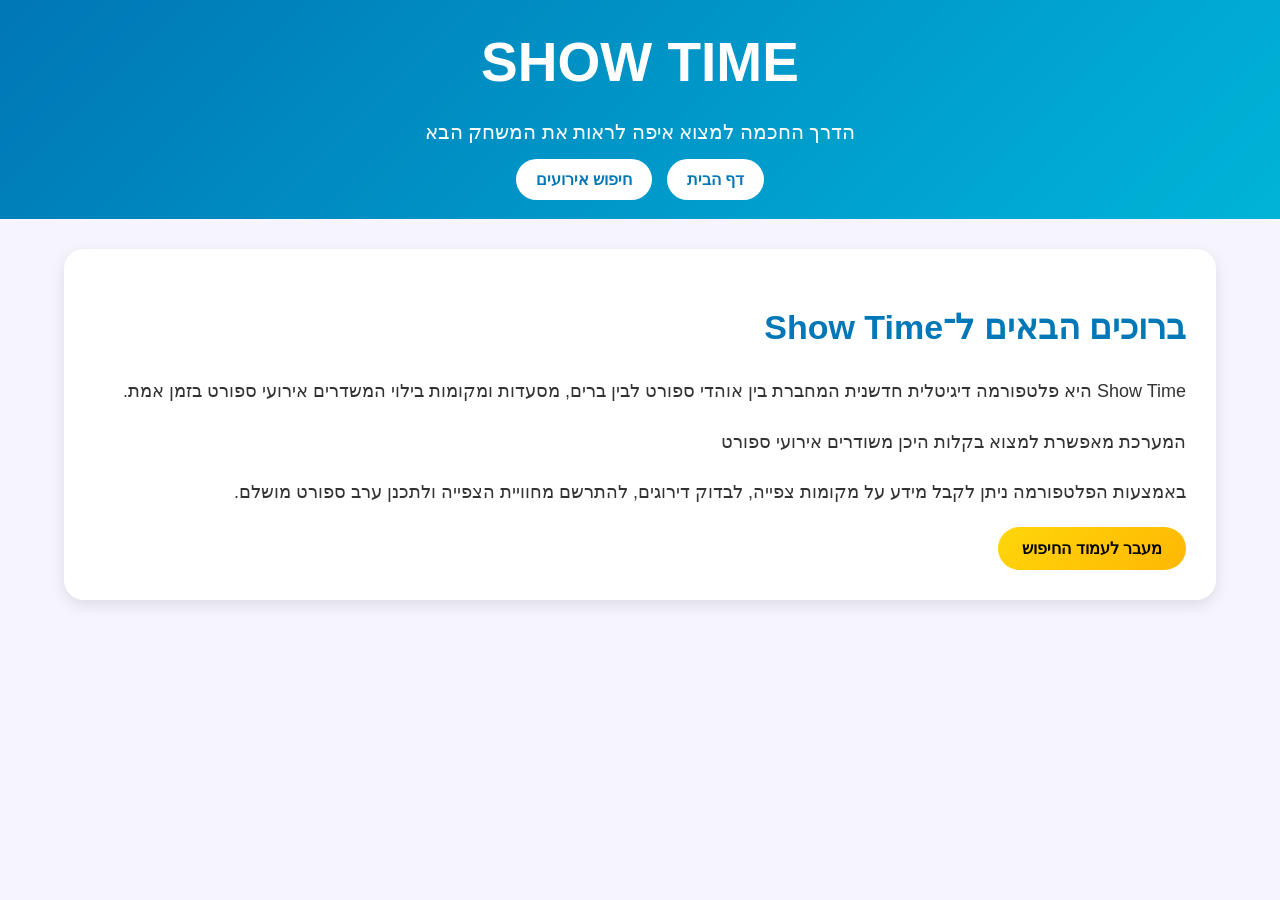
==== index.html @ 47803374 "עדכון" ====
<!DOCTYPE html>
<html lang="he" dir="rtl">

<head>
    <meta charset="UTF-8">
    <meta name="viewport" content="width=device-width, initial-scale=1.0">
    <title>Show Time - דף הבית</title>
    <link rel="stylesheet" href="style.css">
</head>

<body>

<header>

    <h1>SHOW TIME</h1>

    <p>הדרך החכמה למצוא איפה לראות את המשחק הבא</p>

    <nav>
        <a href="index.html">דף הבית</a>
        <a href="search.html">חיפוש אירועים</a>
    </nav>

</header>

<main>

    <div class="home-section">

        <h2>ברוכים הבאים ל־Show Time</h2>

        <p>
            Show Time היא פלטפורמה דיגיטלית חדשנית המחברת בין אוהדי ספורט
            לבין ברים, מסעדות ומקומות בילוי המשדרים אירועי ספורט בזמן אמת.
        </p>

        <p>
            המערכת מאפשרת למצוא בקלות היכן משודרים אירועי ספורט 
        </p>

        <p>
            באמצעות הפלטפורמה ניתן לקבל מידע על מקומות צפייה,
            לבדוק דירוגים, להתרשם מחוויית הצפייה ולתכנן ערב ספורט מושלם.
        </p>

        <a href="search.html" class="button">
            מעבר לעמוד החיפוש
        </a>

    </div>

</main>

</body>
</html>
---- style.css ----
body {
    margin: 0;
    font-family: Arial, sans-serif;
    background: #f6f4fc;
    color: #333333;
}

header {
    background: linear-gradient(135deg,#0077b6,#00b4d8);
    color: white;
    text-align: center;
    padding: 30px;
}

header h1 {
    margin: 0;
    font-size: 55px;
}

header p {
    font-size: 20px;
}

nav {
    margin-top: 20px;
}

nav a {
    text-decoration: none;
    background-color: white;
    color: #0077b6;
    padding: 12px 20px;
    margin: 5px;
    border-radius: 30px;
    font-weight: bold;
}

nav a:hover {
    background-color: #ffd60a;
}

main {
    width: 90%;
    max-width: 1200px;
    margin: auto;
    padding: 30px 0;
}

.home-section,
.search-section,
.event {
    background: white;
    padding: 30px;
    margin-bottom: 25px;
    border-radius: 20px;
    box-shadow: 0 5px 15px rgba(0,0,0,0.1);
}

h2 {
    color: #0077b6;
    font-size: 34px;
}

h3 {
    color: #00b4d8;
}

p {
    line-height: 1.8;
    font-size: 18px;
}

img {
    width: 100%;
    max-width: 800px;
    display: block;
    margin: 20px auto;
    border-radius: 15px;
}

.search-box {
    text-align: center;
}

.search-box input {
    width: 70%;
    max-width: 600px;
    padding: 15px;
    border-radius: 30px;
    border: 2px solid #00b4d8;
    font-size: 18px;
}

.search-box button {
    padding: 15px 25px;
    border: none;
    border-radius: 30px;
    background: #0077b6;
    color: white;
    cursor: pointer;
    font-size: 18px;
}

.search-box button:hover {
    background: #023e8a;
}

.button {
    display: inline-block;
    text-decoration: none;
    background: linear-gradient(135deg,#ffd60a,#ffb703);
    color: black;
    padding: 12px 24px;
    border-radius: 30px;
    font-weight: bold;
}

.button:hover {
    transform: scale(1.05);
}

iframe {
    width: 100%;
    height: 450px;
    border: none;
    border-radius: 15px;
}

footer {
    background: #0077b6;
    color: white;
    text-align: center;
    padding: 20px;
}
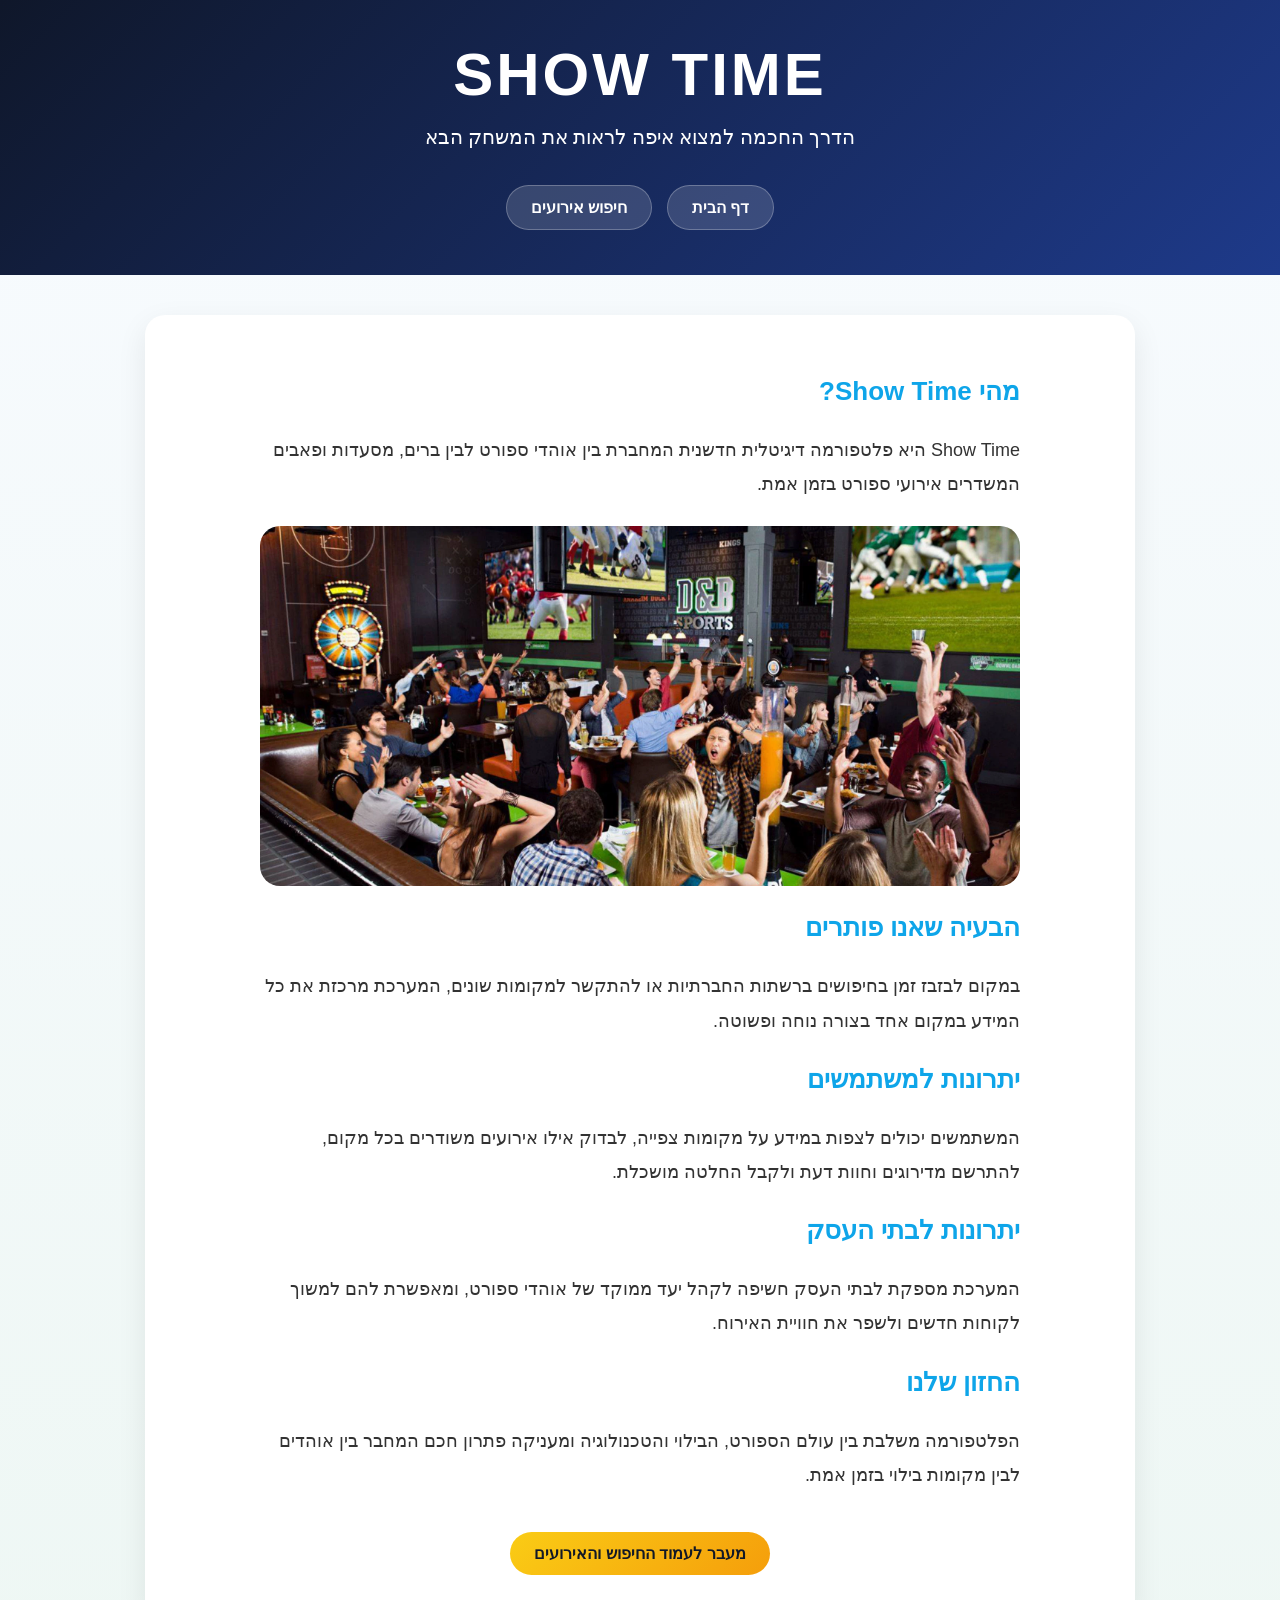
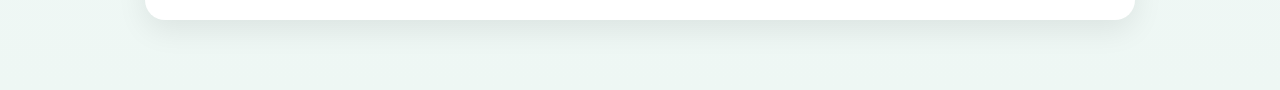
==== commit ed2e7971: "יום שבת" ====
--- a/index.html
+++ b/index.html
@@ -27,24 +27,45 @@
 
     <div class="home-section">
 
-        <h2>ברוכים הבאים ל־Show Time</h2>
+        <h3>מהי Show Time?</h3>
 
-        <p>
-            Show Time היא פלטפורמה דיגיטלית חדשנית המחברת בין אוהדי ספורט
-            לבין ברים, מסעדות ומקומות בילוי המשדרים אירועי ספורט בזמן אמת.
-        </p>
+<p>
+Show Time היא פלטפורמה דיגיטלית חדשנית המחברת בין אוהדי ספורט
+לבין ברים, מסעדות ופאבים המשדרים אירועי ספורט בזמן אמת.
+</p>
 
-        <p>
-            המערכת מאפשרת למצוא בקלות היכן משודרים אירועי ספורט 
-        </p>
+<img src="sports_bar.webp" alt="אוהדי ספורט בפאב" class="hero-image">
 
-        <p>
-            באמצעות הפלטפורמה ניתן לקבל מידע על מקומות צפייה,
-            לבדוק דירוגים, להתרשם מחוויית הצפייה ולתכנן ערב ספורט מושלם.
-        </p>
+<h3>הבעיה שאנו פותרים</h3>
+
+<p>
+במקום לבזבז זמן בחיפושים ברשתות החברתיות או להתקשר למקומות שונים,
+המערכת מרכזת את כל המידע במקום אחד בצורה נוחה ופשוטה.
+</p>
+
+<h3>יתרונות למשתמשים</h3>
+
+<p>
+המשתמשים יכולים לצפות במידע על מקומות צפייה, לבדוק אילו אירועים
+משודרים בכל מקום, להתרשם מדירוגים וחוות דעת ולקבל החלטה מושכלת.
+</p>
+
+<h3>יתרונות לבתי העסק</h3>
+
+<p>
+המערכת מספקת לבתי העסק חשיפה לקהל יעד ממוקד של אוהדי ספורט,
+ומאפשרת להם למשוך לקוחות חדשים ולשפר את חוויית האירוח.
+</p>
+
+<h3>החזון שלנו</h3>
+
+<p>
+הפלטפורמה משלבת בין עולם הספורט, הבילוי והטכנולוגיה ומעניקה
+פתרון חכם המחבר בין אוהדים לבין מקומות בילוי בזמן אמת.
+</p>
 
         <a href="search.html" class="button">
-            מעבר לעמוד החיפוש
+            מעבר לעמוד החיפוש והאירועים
         </a>
 
     </div>
--- a/style.css
+++ b/style.css
@@ -1,134 +1,281 @@
+/* ===== הגדרות כלליות ===== */
+
 body {
     margin: 0;
     font-family: Arial, sans-serif;
-    background: #f6f4fc;
-    color: #333333;
-}
+    background: linear-gradient(to bottom, #f8fbff, #eef7f4);
+    color: #333;
+}
+
+/* ===== כותרת עליונה ===== */
 
 header {
-    background: linear-gradient(135deg,#0077b6,#00b4d8);
-    color: white;
-    text-align: center;
-    padding: 30px;
+    background: linear-gradient(135deg, #0f172a, #1e3a8a);
+    color: white;
+    text-align: center;
+    padding: 40px 20px;
 }
 
 header h1 {
     margin: 0;
-    font-size: 55px;
+    font-size: 60px;
+    letter-spacing: 3px;
 }
 
 header p {
     font-size: 20px;
-}
+    margin-top: 10px;
+}
+
+/* ===== תפריט ניווט ===== */
 
 nav {
-    margin-top: 20px;
+    margin-top: 25px;
 }
 
 nav a {
+    display: inline-block;
     text-decoration: none;
-    background-color: white;
-    color: #0077b6;
-    padding: 12px 20px;
+    color: white;
+    padding: 12px 24px;
     margin: 5px;
     border-radius: 30px;
+    background: rgba(255,255,255,0.15);
+    border: 1px solid rgba(255,255,255,0.25);
+    transition: 0.3s;
     font-weight: bold;
 }
 
 nav a:hover {
-    background-color: #ffd60a;
-}
+    background: #facc15;
+    color: #111827;
+    transform: translateY(-2px);
+}
+
+/* ===== תוכן ראשי ===== */
 
 main {
     width: 90%;
     max-width: 1200px;
     margin: auto;
-    padding: 30px 0;
-}
+    padding: 40px 0;
+}
+
+/* ===== כרטיסים ===== */
 
 .home-section,
 .search-section,
 .event {
     background: white;
     padding: 30px;
-    margin-bottom: 25px;
+    margin-bottom: 30px;
     border-radius: 20px;
-    box-shadow: 0 5px 15px rgba(0,0,0,0.1);
-}
+    box-shadow: 0 10px 30px rgba(0,0,0,0.08);
+    transition: 0.3s;
+}
+
+.home-section:hover,
+.search-section:hover,
+.event:hover {
+    transform: translateY(-6px);
+    box-shadow: 0 15px 35px rgba(0,0,0,0.15);
+}
+
+/* ===== כותרות ===== */
 
 h2 {
-    color: #0077b6;
-    font-size: 34px;
+    color: #1e3a8a;
+    font-size: 36px;
+    border-right: 5px solid #facc15;
+    padding-right: 15px;
+    margin-bottom: 20px;
 }
 
 h3 {
-    color: #00b4d8;
-}
+    color: #0ea5e9;
+    font-size: 26px;
+}
+
+/* ===== טקסט ===== */
 
 p {
     line-height: 1.8;
     font-size: 18px;
 }
 
+/* ===== תמונות ===== */
+
 img {
-    width: 100%;
-    max-width: 800px;
+    width: 90%;
+    height: 400px;
+    object-fit: cover;
     display: block;
-    margin: 20px auto;
-    border-radius: 15px;
-}
+    margin: 25px auto;
+    border-radius: 20px;
+    transition: 0.4s;
+}
+
+img:hover {
+    transform: scale(1.02);
+}
+
+/* ===== תיבת חיפוש ===== */
 
 .search-box {
     text-align: center;
+    margin: 30px 0;
 }
 
 .search-box input {
-    width: 70%;
-    max-width: 600px;
-    padding: 15px;
-    border-radius: 30px;
-    border: 2px solid #00b4d8;
-    font-size: 18px;
+    width: 75%;
+    max-width: 650px;
+    padding: 18px;
+    border: none;
+    border-radius: 50px;
+    font-size: 18px;
+    box-shadow: 0 5px 20px rgba(0,0,0,0.1);
+}
+
+.search-box input:focus {
+    outline: none;
+    box-shadow: 0 8px 25px rgba(14,165,233,0.3);
 }
 
 .search-box button {
-    padding: 15px 25px;
-    border: none;
-    border-radius: 30px;
-    background: #0077b6;
-    color: white;
+    margin-top: 15px;
+    padding: 15px 35px;
+    border: none;
+    border-radius: 50px;
+    background: linear-gradient(135deg, #2563eb, #0ea5e9);
+    color: white;
+    font-size: 18px;
+    font-weight: bold;
     cursor: pointer;
-    font-size: 18px;
+    transition: 0.3s;
 }
 
 .search-box button:hover {
-    background: #023e8a;
-}
+    transform: scale(1.05);
+}
+
+/* ===== כפתורים ===== */
 
 .button {
     display: inline-block;
     text-decoration: none;
-    background: linear-gradient(135deg,#ffd60a,#ffb703);
-    color: black;
+    background: linear-gradient(135deg, #facc15, #f59e0b);
+    color: #111827;
     padding: 12px 24px;
     border-radius: 30px;
     font-weight: bold;
+    transition: 0.3s;
 }
 
 .button:hover {
     transform: scale(1.05);
 }
+
+/* ===== מסגרות iframe ===== */
 
 iframe {
     width: 100%;
     height: 450px;
     border: none;
-    border-radius: 15px;
-}
+    border-radius: 20px;
+    box-shadow: 0 5px 20px rgba(0,0,0,0.1);
+}
+
+/* ===== פוטר ===== */
 
 footer {
-    background: #0077b6;
-    color: white;
-    text-align: center;
-    padding: 20px;
+    background: #0f172a;
+    color: white;
+    text-align: center;
+    padding: 25px;
+    margin-top: 40px;
+}
+
+/* ===== התאמה לנייד ===== */
+
+@media (max-width: 768px) {
+
+    header h1 {
+        font-size: 42px;
+    }
+
+    h2 {
+        font-size: 28px;
+    }
+
+    .search-box input {
+    display: block;
+    width: 75%;
+    max-width: 650px;
+    padding: 18px;
+    margin: 15px auto;
+    border: none;
+    border-radius: 50px;
+    font-size: 18px;
+    box-shadow: 0 5px 20px rgba(0,0,0,0.1);
+}
+
+    img {
+        width: 100%;
+        height: 250px;
+    }
+
+    iframe {
+        height: 300px;
+    }
+}
+
+.home-section {
+    text-align: right;
+}
+
+.home-section p {
+    max-width: 900px;
+    margin: 20px auto;
+    line-height: 2;
+    font-size: 19px;
+    text-align: right;
+}
+
+.home-section h2 {
+    text-align: center;
+    border: none;
+    padding: 0;
+    font-size: 42px;
+}
+
+.button {
+    display: block;
+    width: fit-content;
+    margin: 40px auto 10px;
+}
+
+.home-section {
+    max-width: 900px;
+    margin: 0 auto 30px auto;
+    padding: 35px 45px;
+}
+
+.home-section p {
+    max-width: 760px;
+    margin: 18px auto;
+    line-height: 1.9;
+    font-size: 18px;
+    text-align: right;
+}
+
+.home-section h2,
+.home-section h3 {
+    max-width: 760px;
+    margin-right: auto;
+    margin-left: auto;
+}
+
+.hero-image {
+    max-width: 760px;
+    height: 360px;
 }
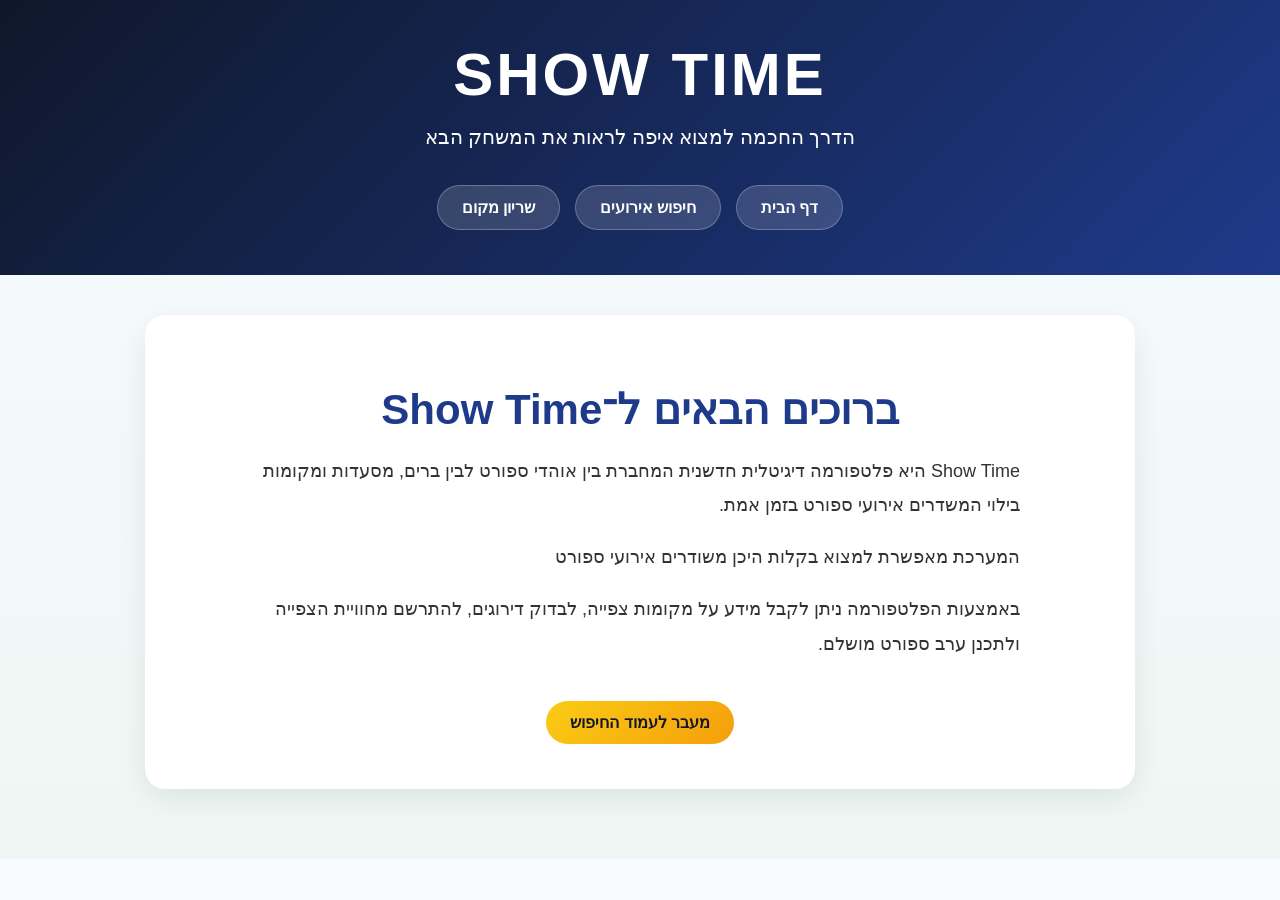
==== commit ec946e1d: "u" ====
--- a/index.html
+++ b/index.html
@@ -19,6 +19,7 @@
     <nav>
         <a href="index.html">דף הבית</a>
         <a href="search.html">חיפוש אירועים</a>
+        <a href="booking.html">שריון מקום</a>
     </nav>
 
 </header>
@@ -27,45 +28,24 @@
 
     <div class="home-section">
 
-        <h3>מהי Show Time?</h3>
+        <h2>ברוכים הבאים ל־Show Time</h2>
 
-<p>
-Show Time היא פלטפורמה דיגיטלית חדשנית המחברת בין אוהדי ספורט
-לבין ברים, מסעדות ופאבים המשדרים אירועי ספורט בזמן אמת.
-</p>
+        <p>
+            Show Time היא פלטפורמה דיגיטלית חדשנית המחברת בין אוהדי ספורט
+            לבין ברים, מסעדות ומקומות בילוי המשדרים אירועי ספורט בזמן אמת.
+        </p>
 
-<img src="sports_bar.webp" alt="אוהדי ספורט בפאב" class="hero-image">
+        <p>
+            המערכת מאפשרת למצוא בקלות היכן משודרים אירועי ספורט 
+        </p>
 
-<h3>הבעיה שאנו פותרים</h3>
-
-<p>
-במקום לבזבז זמן בחיפושים ברשתות החברתיות או להתקשר למקומות שונים,
-המערכת מרכזת את כל המידע במקום אחד בצורה נוחה ופשוטה.
-</p>
-
-<h3>יתרונות למשתמשים</h3>
-
-<p>
-המשתמשים יכולים לצפות במידע על מקומות צפייה, לבדוק אילו אירועים
-משודרים בכל מקום, להתרשם מדירוגים וחוות דעת ולקבל החלטה מושכלת.
-</p>
-
-<h3>יתרונות לבתי העסק</h3>
-
-<p>
-המערכת מספקת לבתי העסק חשיפה לקהל יעד ממוקד של אוהדי ספורט,
-ומאפשרת להם למשוך לקוחות חדשים ולשפר את חוויית האירוח.
-</p>
-
-<h3>החזון שלנו</h3>
-
-<p>
-הפלטפורמה משלבת בין עולם הספורט, הבילוי והטכנולוגיה ומעניקה
-פתרון חכם המחבר בין אוהדים לבין מקומות בילוי בזמן אמת.
-</p>
+        <p>
+            באמצעות הפלטפורמה ניתן לקבל מידע על מקומות צפייה,
+            לבדוק דירוגים, להתרשם מחוויית הצפייה ולתכנן ערב ספורט מושלם.
+        </p>
 
         <a href="search.html" class="button">
-            מעבר לעמוד החיפוש והאירועים
+            מעבר לעמוד החיפוש
         </a>
 
     </div>
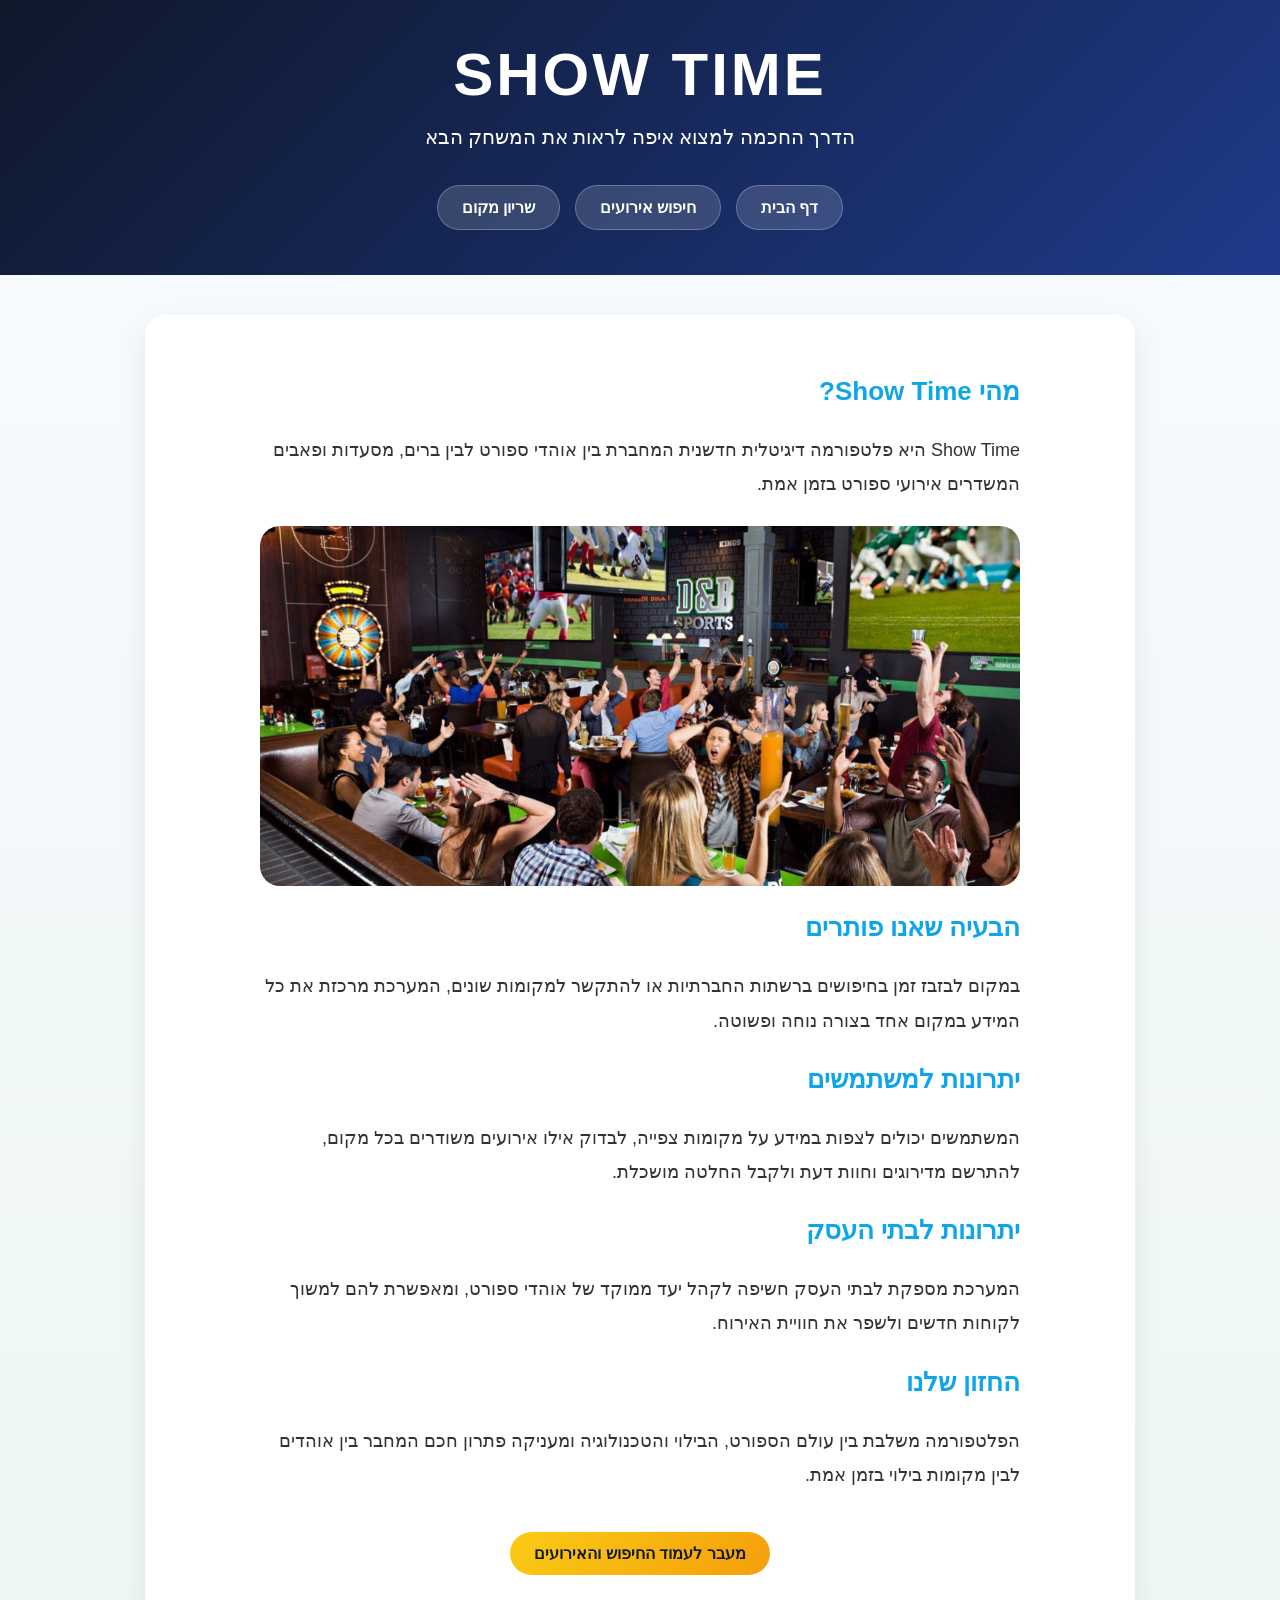
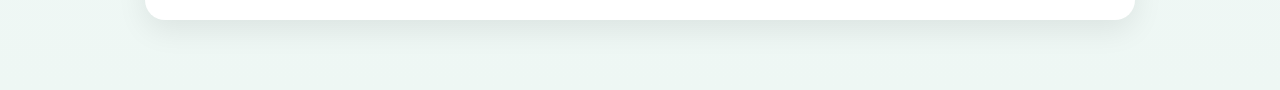
==== commit 08ed7533: "Merge branch 'main' of https://github.com/galyona25/Show-time" ====
--- a/index.html
+++ b/index.html
@@ -28,24 +28,45 @@
 
     <div class="home-section">
 
-        <h2>ברוכים הבאים ל־Show Time</h2>
+        <h3>מהי Show Time?</h3>
 
-        <p>
-            Show Time היא פלטפורמה דיגיטלית חדשנית המחברת בין אוהדי ספורט
-            לבין ברים, מסעדות ומקומות בילוי המשדרים אירועי ספורט בזמן אמת.
-        </p>
+<p>
+Show Time היא פלטפורמה דיגיטלית חדשנית המחברת בין אוהדי ספורט
+לבין ברים, מסעדות ופאבים המשדרים אירועי ספורט בזמן אמת.
+</p>
 
-        <p>
-            המערכת מאפשרת למצוא בקלות היכן משודרים אירועי ספורט 
-        </p>
+<img src="sports_bar.webp" alt="אוהדי ספורט בפאב" class="hero-image">
 
-        <p>
-            באמצעות הפלטפורמה ניתן לקבל מידע על מקומות צפייה,
-            לבדוק דירוגים, להתרשם מחוויית הצפייה ולתכנן ערב ספורט מושלם.
-        </p>
+<h3>הבעיה שאנו פותרים</h3>
+
+<p>
+במקום לבזבז זמן בחיפושים ברשתות החברתיות או להתקשר למקומות שונים,
+המערכת מרכזת את כל המידע במקום אחד בצורה נוחה ופשוטה.
+</p>
+
+<h3>יתרונות למשתמשים</h3>
+
+<p>
+המשתמשים יכולים לצפות במידע על מקומות צפייה, לבדוק אילו אירועים
+משודרים בכל מקום, להתרשם מדירוגים וחוות דעת ולקבל החלטה מושכלת.
+</p>
+
+<h3>יתרונות לבתי העסק</h3>
+
+<p>
+המערכת מספקת לבתי העסק חשיפה לקהל יעד ממוקד של אוהדי ספורט,
+ומאפשרת להם למשוך לקוחות חדשים ולשפר את חוויית האירוח.
+</p>
+
+<h3>החזון שלנו</h3>
+
+<p>
+הפלטפורמה משלבת בין עולם הספורט, הבילוי והטכנולוגיה ומעניקה
+פתרון חכם המחבר בין אוהדים לבין מקומות בילוי בזמן אמת.
+</p>
 
         <a href="search.html" class="button">
-            מעבר לעמוד החיפוש
+            מעבר לעמוד החיפוש והאירועים
         </a>
 
     </div>
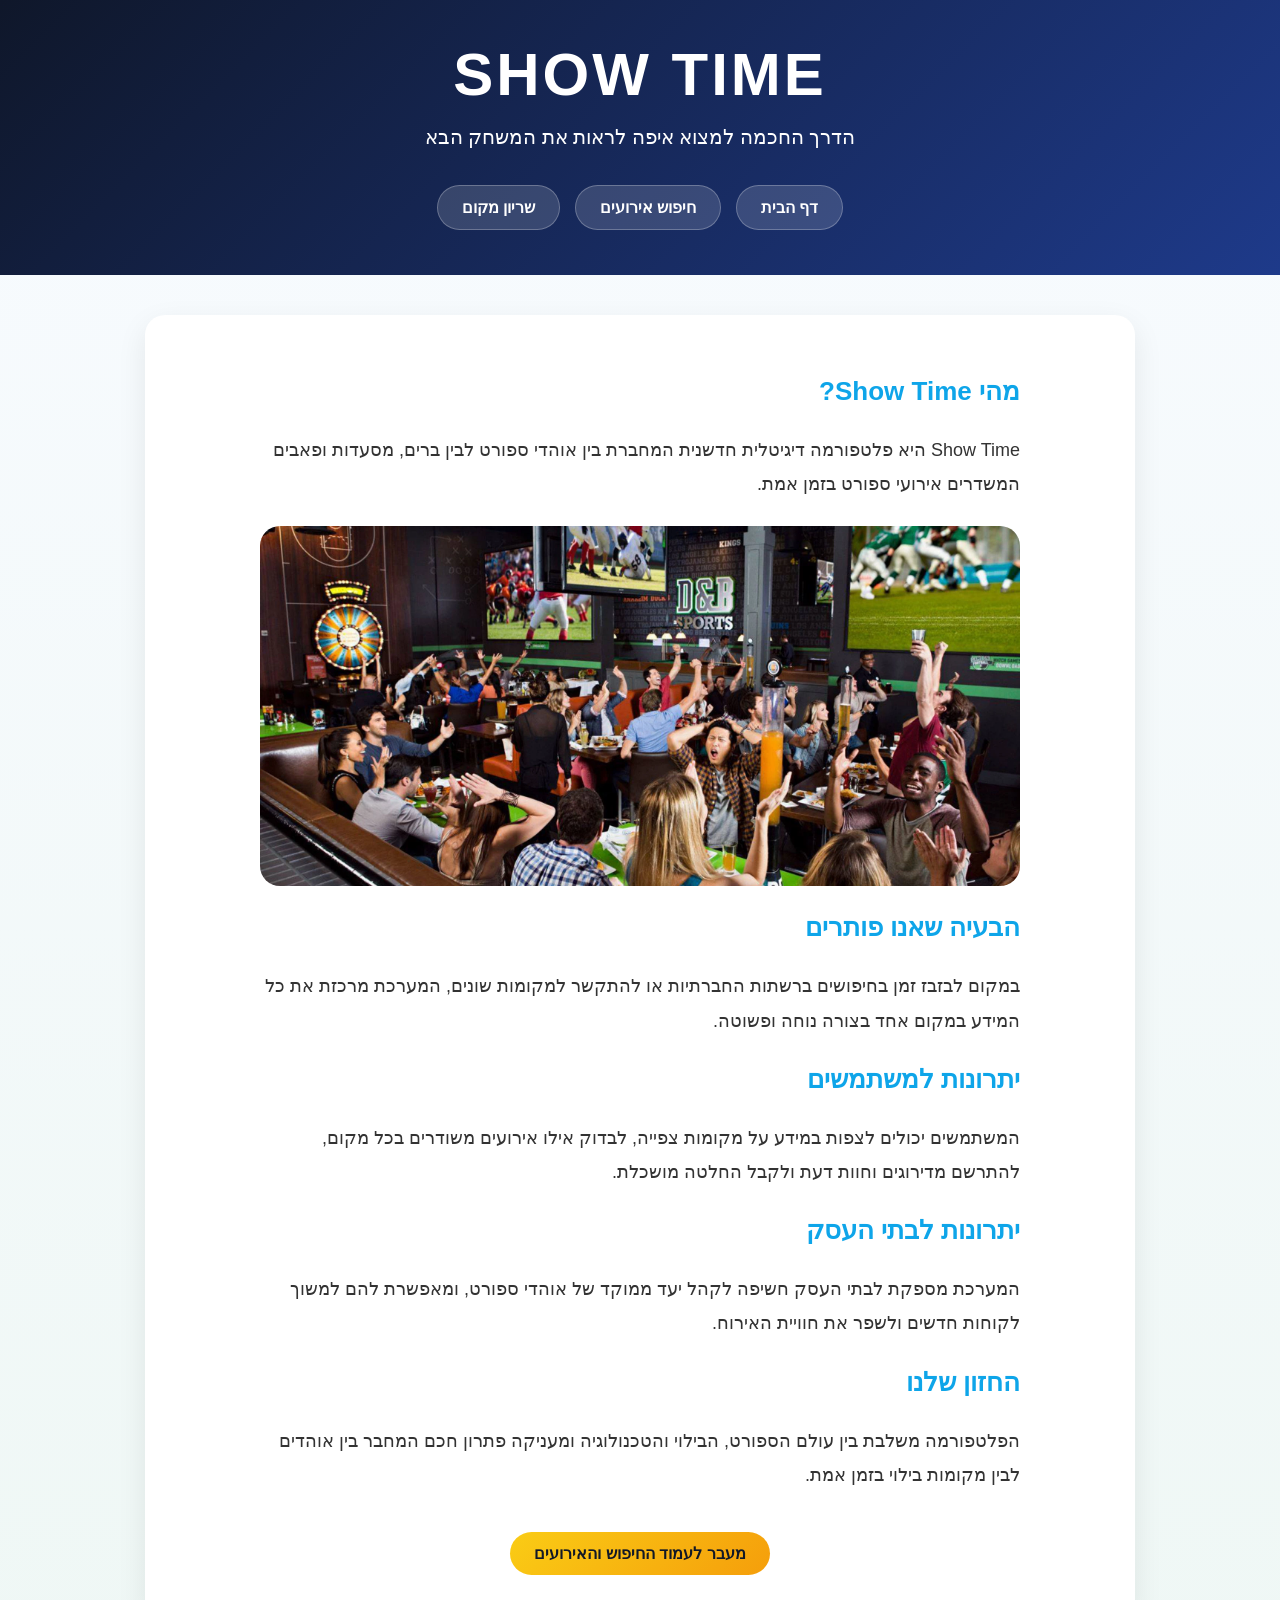
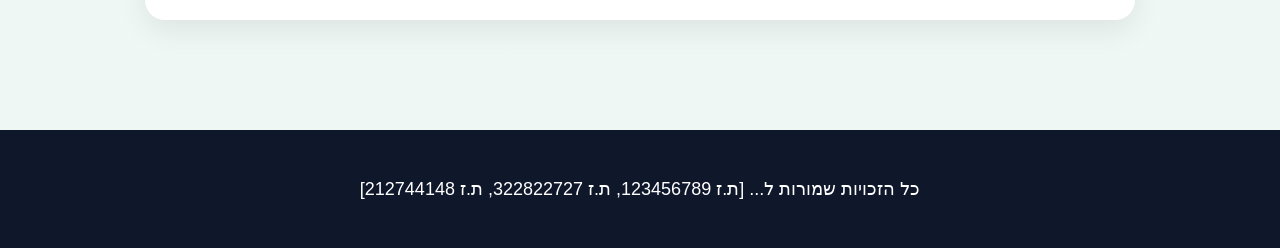
==== commit 6fa4c42c: "u" ====
--- a/index.html
+++ b/index.html
@@ -72,6 +72,8 @@
     </div>
 
 </main>
-
+<footer>
+    <p>כל הזכויות שמורות ל... [ת.ז 123456789, ת.ז 322822727, ת.ז 212744148]</p>
+</footer>
 </body>
 </html>
--- a/style.css
+++ b/style.css
@@ -278,4 +278,94 @@
 .hero-image {
     max-width: 760px;
     height: 360px;
+}
+/* --- עיצוב מעוגל, נקי ומודרני לעמוד ה-Booking --- */
+
+/* הפיכת כל שדה למבנה של טור - כותרת מעל הריבוע */
+.booking-section .form-group,
+.booking-section .form-group-credit {
+    display: flex;
+    flex-direction: column;
+    align-items: flex-start;
+    margin-bottom: 25px;
+    width: 100%;
+}
+
+/* עיצוב הכותרות של כל שדה */
+.booking-section .form-group label,
+.booking-section .form-group-credit label {
+    font-weight: bold;
+    margin-bottom: 10px;
+    color: #0077b6;
+    font-size: 16px;
+    text-align: right;
+    width: 100%;
+}
+
+/* עיצוב הריבועים (תיבות הקלט והבחירה) - פינות מעוגלות רחבות ורקע לבן נקי */
+.booking-section input[type="text"],
+.booking-section input[type="tel"],
+.booking-section input[type="number"],
+.booking-section select {
+    width: 100%;
+    max-width: 600px;
+    padding: 16px 20px;
+    border: 1.5px solid #e2e8f0; /* מסגרת עדינה ובהירה */
+    border-radius: 30px; /* פינות מעוגלות לחלוטין כמו בחיפוש! */
+    font-size: 16px;
+    background-color: #ffffff;
+    box-sizing: border-box;
+    font-family: Arial, sans-serif;
+    color: #333333;
+    box-shadow: 0 2px 4px rgba(0, 0, 0, 0.02);
+    transition: all 0.25s ease;
+}
+
+/* אפקט הילה כחולה עדינה כשלוחצים בתוך הריבוע */
+.booking-section input:focus,
+.booking-section select:focus {
+    outline: none;
+    border-color: #00b4d8;
+    box-shadow: 0 0 0 4px rgba(0, 180, 216, 0.15);
+}
+
+/* סידור שדות האשראי (תוקף ו-CVV) אחד ליד השני */
+.booking-section .form-row-credit {
+    display: flex;
+    gap: 20px;
+    width: 100%;
+    max-width: 600px;
+}
+
+.booking-section .form-row-credit .form-group-credit {
+    flex: 1;
+}
+
+.booking-section .form-row-credit input {
+    text-align: center; /* ממרכז את המספרים בתוך התוקף וה-CVV */
+}
+
+/* עיצוב כפתור השליחה - גרדיאנט כחול מעוגל ויוקרתי */
+.booking-section button[type="submit"] {
+    display: block;
+    width: 100%;
+    max-width: 300px;
+    margin: 35px auto 10px auto; /* ממרכז את הלחצן אופקית */
+    border: none;
+    background: linear-gradient(135deg, #0077b6, #00b4d8);
+    color: white;
+    padding: 16px 30px;
+    border-radius: 30px; /* לחצן מעוגל לחלוטין */
+    font-weight: bold;
+    font-size: 18px;
+    cursor: pointer;
+    box-shadow: 0 5px 15px rgba(0, 119, 182, 0.2);
+    transition: all 0.2s ease;
+}
+
+/* אפקט ריחוף על הלחצן */
+.booking-section button[type="submit"]:hover {
+    transform: translateY(-2px);
+    box-shadow: 0 8px 20px rgba(0, 119, 182, 0.3);
+    background: linear-gradient(135deg, #00b4d8, #0077b6);
 }
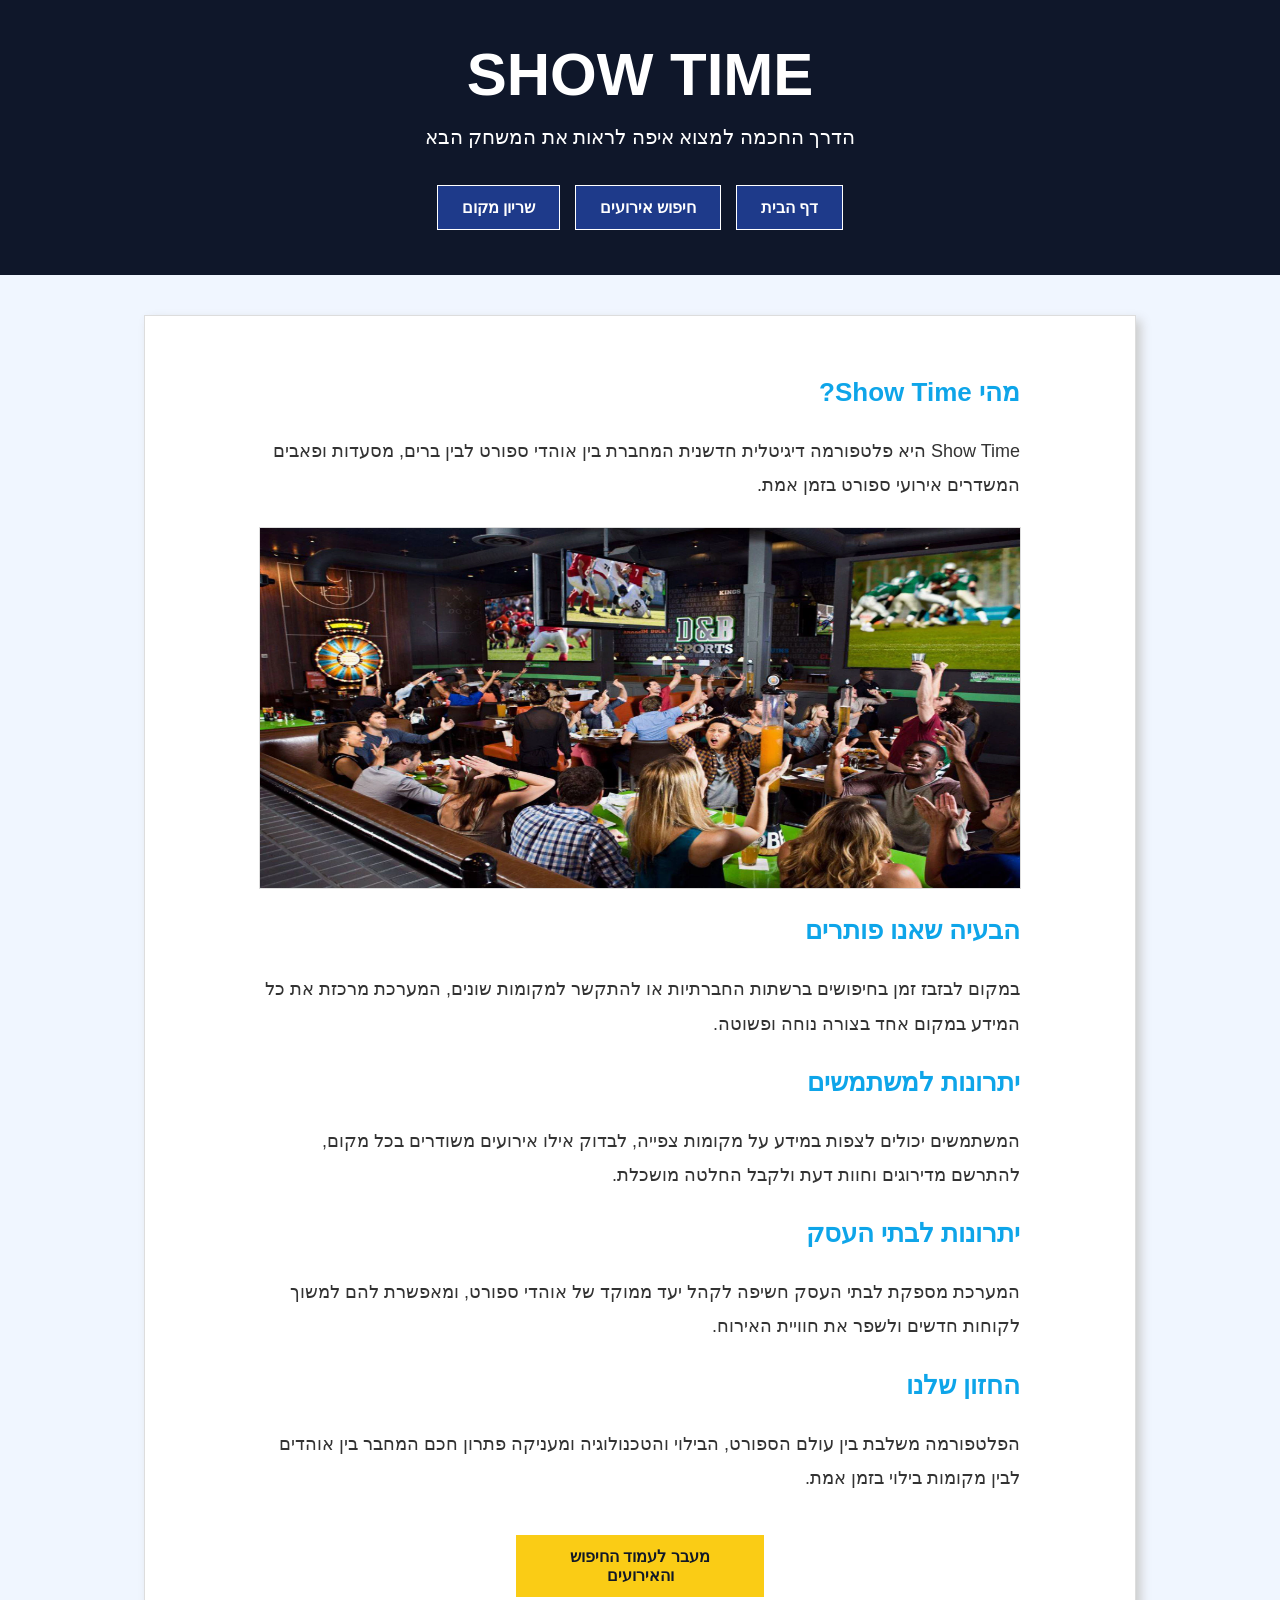
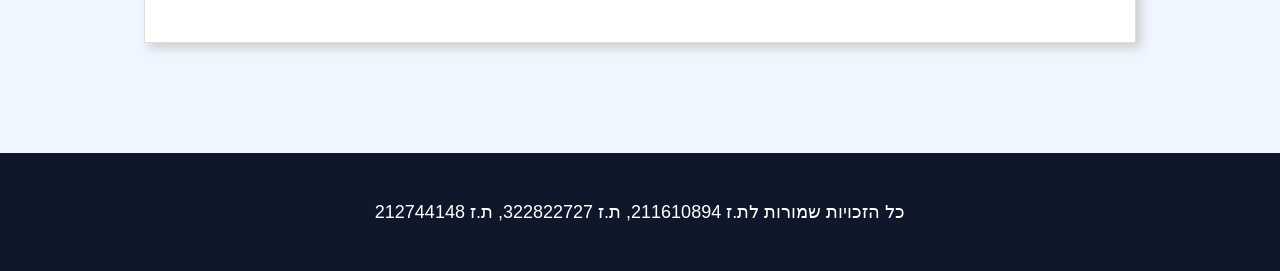
==== commit 133c5c28: "עדכון תז" ====
--- a/index.html
+++ b/index.html
@@ -73,7 +73,7 @@
 
 </main>
 <footer>
-    <p>כל הזכויות שמורות ל... [ת.ז 123456789, ת.ז 322822727, ת.ז 212744148]</p>
+    <p>כל הזכויות שמורות לת.ז 211610894, ת.ז 322822727, ת.ז 212744148 </p>
 </footer>
 </body>
-</html>+</html>
--- a/style.css
+++ b/style.css
@@ -3,14 +3,14 @@
 body {
     margin: 0;
     font-family: Arial, sans-serif;
-    background: linear-gradient(to bottom, #f8fbff, #eef7f4);
+    background-color: #f0f6ff;
     color: #333;
 }
 
 /* ===== כותרת עליונה ===== */
 
 header {
-    background: linear-gradient(135deg, #0f172a, #1e3a8a);
+    background-color: #0f172a;
     color: white;
     text-align: center;
     padding: 40px 20px;
@@ -19,7 +19,6 @@
 header h1 {
     margin: 0;
     font-size: 60px;
-    letter-spacing: 3px;
 }
 
 header p {
@@ -39,17 +38,14 @@
     color: white;
     padding: 12px 24px;
     margin: 5px;
-    border-radius: 30px;
-    background: rgba(255,255,255,0.15);
-    border: 1px solid rgba(255,255,255,0.25);
-    transition: 0.3s;
+    background-color: #1e3a8a;
+    border: 1px solid white;
     font-weight: bold;
 }
 
 nav a:hover {
-    background: #facc15;
+    background-color: #facc15;
     color: #111827;
-    transform: translateY(-2px);
 }
 
 /* ===== תוכן ראשי ===== */
@@ -66,19 +62,11 @@
 .home-section,
 .search-section,
 .event {
-    background: white;
+    background-color: white;
     padding: 30px;
     margin-bottom: 30px;
-    border-radius: 20px;
-    box-shadow: 0 10px 30px rgba(0,0,0,0.08);
-    transition: 0.3s;
-}
-
-.home-section:hover,
-.search-section:hover,
-.event:hover {
-    transform: translateY(-6px);
-    box-shadow: 0 15px 35px rgba(0,0,0,0.15);
+    border: 1px solid #ddd;
+    box-shadow: 5px 5px 10px #cccccc;
 }
 
 /* ===== כותרות ===== */
@@ -108,15 +96,9 @@
 img {
     width: 90%;
     height: 400px;
-    object-fit: cover;
     display: block;
     margin: 25px auto;
-    border-radius: 20px;
-    transition: 0.4s;
-}
-
-img:hover {
-    transform: scale(1.02);
+    border: 1px solid #ddd;
 }
 
 /* ===== תיבת חיפוש ===== */
@@ -130,49 +112,42 @@
     width: 75%;
     max-width: 650px;
     padding: 18px;
-    border: none;
-    border-radius: 50px;
-    font-size: 18px;
-    box-shadow: 0 5px 20px rgba(0,0,0,0.1);
-}
-
-.search-box input:focus {
-    outline: none;
-    box-shadow: 0 8px 25px rgba(14,165,233,0.3);
+    border: 1px solid #ccc;
+    font-size: 18px;
+    box-shadow: 0 5px 10px #cccccc;
 }
 
 .search-box button {
     margin-top: 15px;
     padding: 15px 35px;
     border: none;
-    border-radius: 50px;
-    background: linear-gradient(135deg, #2563eb, #0ea5e9);
+    background-color: #2563eb;
     color: white;
     font-size: 18px;
     font-weight: bold;
     cursor: pointer;
-    transition: 0.3s;
 }
 
 .search-box button:hover {
-    transform: scale(1.05);
+    background-color: #1e40af;
 }
 
 /* ===== כפתורים ===== */
 
 .button {
-    display: inline-block;
+    display: block;
     text-decoration: none;
-    background: linear-gradient(135deg, #facc15, #f59e0b);
+    background-color: #facc15;
     color: #111827;
     padding: 12px 24px;
-    border-radius: 30px;
-    font-weight: bold;
-    transition: 0.3s;
+    font-weight: bold;
+    width: 200px;
+    margin: 40px auto 10px;
+    text-align: center;
 }
 
 .button:hover {
-    transform: scale(1.05);
+    background-color: #f59e0b;
 }
 
 /* ===== מסגרות iframe ===== */
@@ -180,81 +155,24 @@
 iframe {
     width: 100%;
     height: 450px;
-    border: none;
-    border-radius: 20px;
-    box-shadow: 0 5px 20px rgba(0,0,0,0.1);
+    border: 1px solid #ddd;
+    box-shadow: 5px 5px 10px #cccccc;
 }
 
 /* ===== פוטר ===== */
 
 footer {
-    background: #0f172a;
+    background-color: #0f172a;
     color: white;
     text-align: center;
     padding: 25px;
     margin-top: 40px;
 }
 
-/* ===== התאמה לנייד ===== */
-
-@media (max-width: 768px) {
-
-    header h1 {
-        font-size: 42px;
-    }
-
-    h2 {
-        font-size: 28px;
-    }
-
-    .search-box input {
-    display: block;
-    width: 75%;
-    max-width: 650px;
-    padding: 18px;
-    margin: 15px auto;
-    border: none;
-    border-radius: 50px;
-    font-size: 18px;
-    box-shadow: 0 5px 20px rgba(0,0,0,0.1);
-}
-
-    img {
-        width: 100%;
-        height: 250px;
-    }
-
-    iframe {
-        height: 300px;
-    }
-}
+/* ===== home-section ===== */
 
 .home-section {
     text-align: right;
-}
-
-.home-section p {
-    max-width: 900px;
-    margin: 20px auto;
-    line-height: 2;
-    font-size: 19px;
-    text-align: right;
-}
-
-.home-section h2 {
-    text-align: center;
-    border: none;
-    padding: 0;
-    font-size: 42px;
-}
-
-.button {
-    display: block;
-    width: fit-content;
-    margin: 40px auto 10px;
-}
-
-.home-section {
     max-width: 900px;
     margin: 0 auto 30px auto;
     padding: 35px 45px;
@@ -266,6 +184,13 @@
     line-height: 1.9;
     font-size: 18px;
     text-align: right;
+}
+
+.home-section h2 {
+    text-align: center;
+    border: none;
+    padding: 0;
+    font-size: 42px;
 }
 
 .home-section h2,
@@ -279,21 +204,18 @@
     max-width: 760px;
     height: 360px;
 }
-/* --- עיצוב מעוגל, נקי ומודרני לעמוד ה-Booking --- */
-
-/* הפיכת כל שדה למבנה של טור - כותרת מעל הריבוע */
+
+/* ===== Booking ===== */
+
 .booking-section .form-group,
 .booking-section .form-group-credit {
-    display: flex;
-    flex-direction: column;
-    align-items: flex-start;
     margin-bottom: 25px;
     width: 100%;
 }
 
-/* עיצוב הכותרות של כל שדה */
 .booking-section .form-group label,
 .booking-section .form-group-credit label {
+    display: block;
     font-weight: bold;
     margin-bottom: 10px;
     color: #0077b6;
@@ -302,70 +224,51 @@
     width: 100%;
 }
 
-/* עיצוב הריבועים (תיבות הקלט והבחירה) - פינות מעוגלות רחבות ורקע לבן נקי */
 .booking-section input[type="text"],
 .booking-section input[type="tel"],
 .booking-section input[type="number"],
 .booking-section select {
+    display: block;
     width: 100%;
     max-width: 600px;
     padding: 16px 20px;
-    border: 1.5px solid #e2e8f0; /* מסגרת עדינה ובהירה */
-    border-radius: 30px; /* פינות מעוגלות לחלוטין כמו בחיפוש! */
+    border: 1px solid #aaa;
     font-size: 16px;
     background-color: #ffffff;
-    box-sizing: border-box;
     font-family: Arial, sans-serif;
     color: #333333;
-    box-shadow: 0 2px 4px rgba(0, 0, 0, 0.02);
-    transition: all 0.25s ease;
-}
-
-/* אפקט הילה כחולה עדינה כשלוחצים בתוך הריבוע */
-.booking-section input:focus,
-.booking-section select:focus {
-    outline: none;
-    border-color: #00b4d8;
-    box-shadow: 0 0 0 4px rgba(0, 180, 216, 0.15);
-}
-
-/* סידור שדות האשראי (תוקף ו-CVV) אחד ליד השני */
+    box-shadow: 2px 2px 5px #cccccc;
+}
+
 .booking-section .form-row-credit {
-    display: flex;
-    gap: 20px;
     width: 100%;
     max-width: 600px;
 }
 
 .booking-section .form-row-credit .form-group-credit {
-    flex: 1;
+    display: inline-block;
+    width: 48%;
+    vertical-align: top;
 }
 
 .booking-section .form-row-credit input {
-    text-align: center; /* ממרכז את המספרים בתוך התוקף וה-CVV */
-}
-
-/* עיצוב כפתור השליחה - גרדיאנט כחול מעוגל ויוקרתי */
+    text-align: center;
+}
+
 .booking-section button[type="submit"] {
     display: block;
-    width: 100%;
-    max-width: 300px;
-    margin: 35px auto 10px auto; /* ממרכז את הלחצן אופקית */
+    width: 300px;
+    margin: 35px auto 10px auto;
     border: none;
-    background: linear-gradient(135deg, #0077b6, #00b4d8);
+    background-color: #0077b6;
     color: white;
     padding: 16px 30px;
-    border-radius: 30px; /* לחצן מעוגל לחלוטין */
     font-weight: bold;
     font-size: 18px;
     cursor: pointer;
-    box-shadow: 0 5px 15px rgba(0, 119, 182, 0.2);
-    transition: all 0.2s ease;
-}
-
-/* אפקט ריחוף על הלחצן */
+    box-shadow: 3px 3px 8px #cccccc;
+}
+
 .booking-section button[type="submit"]:hover {
-    transform: translateY(-2px);
-    box-shadow: 0 8px 20px rgba(0, 119, 182, 0.3);
-    background: linear-gradient(135deg, #00b4d8, #0077b6);
-}+    background-color: #005f8e;
+}
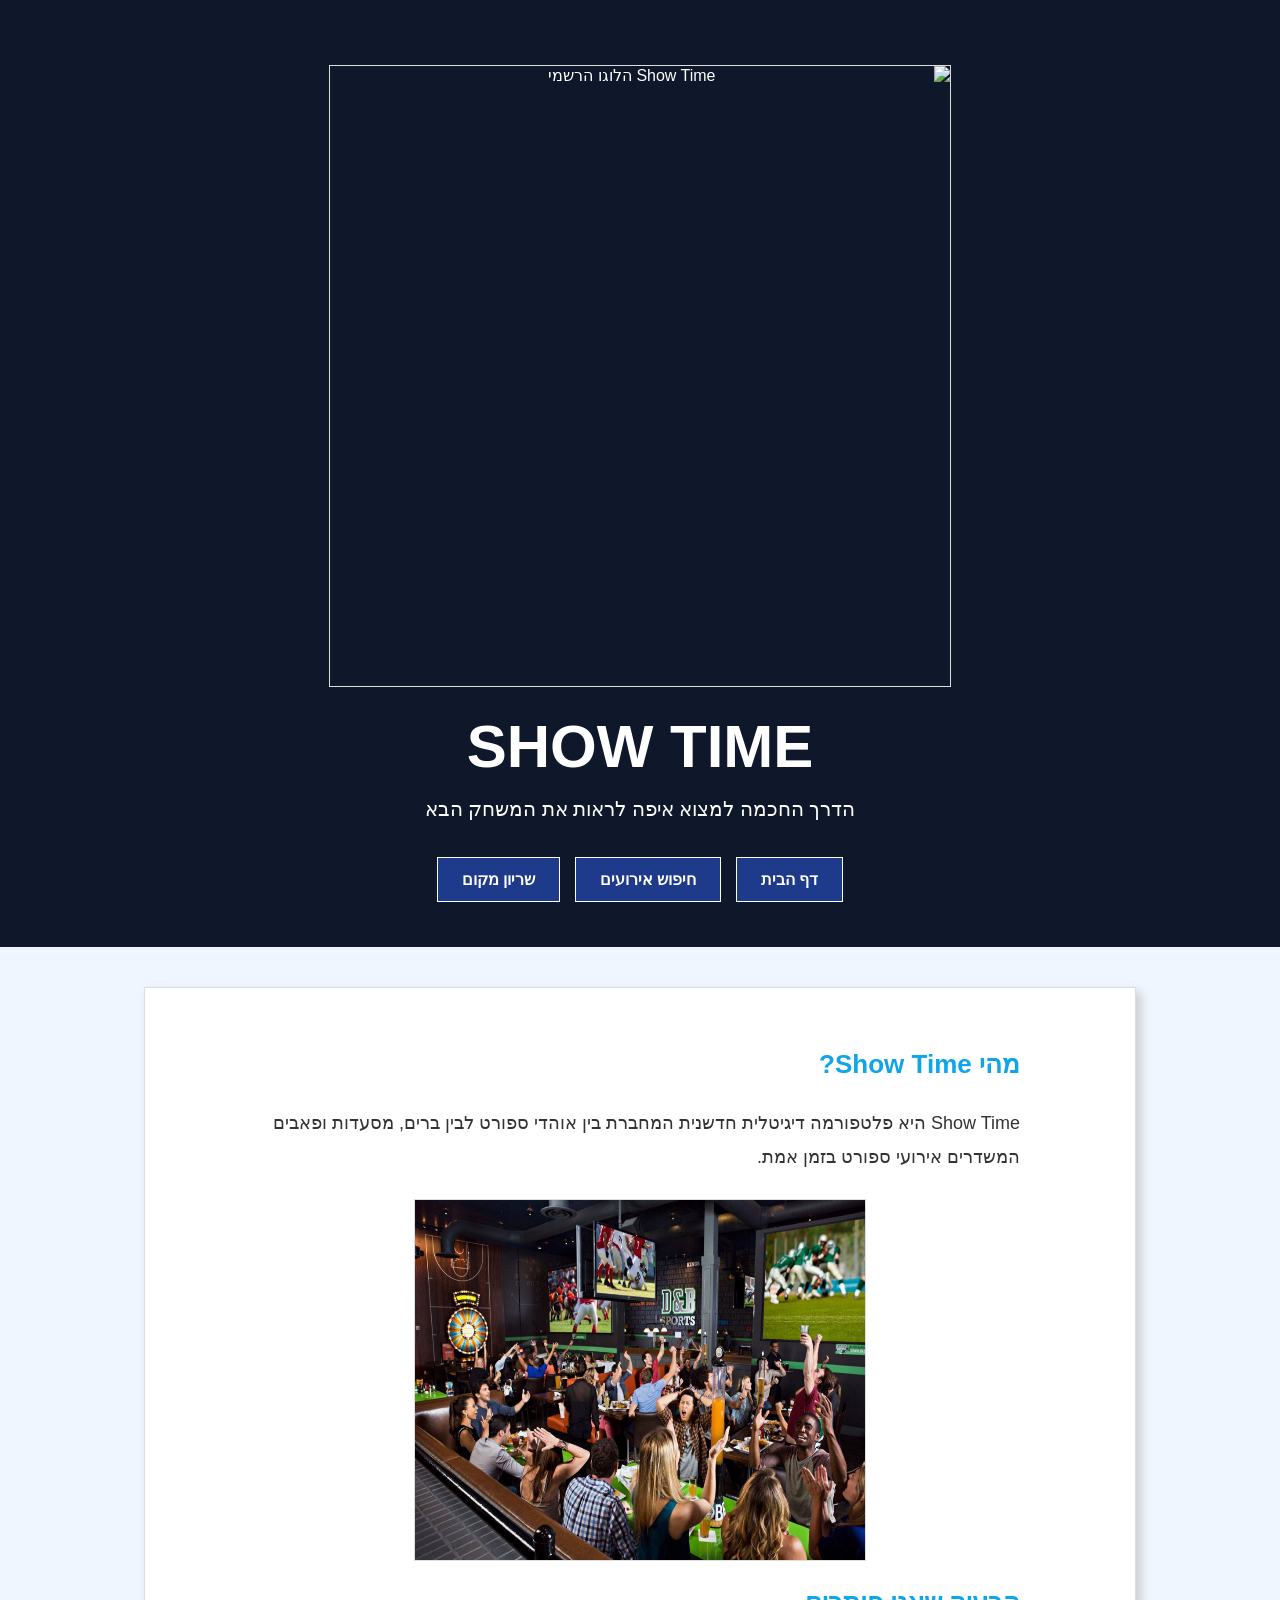
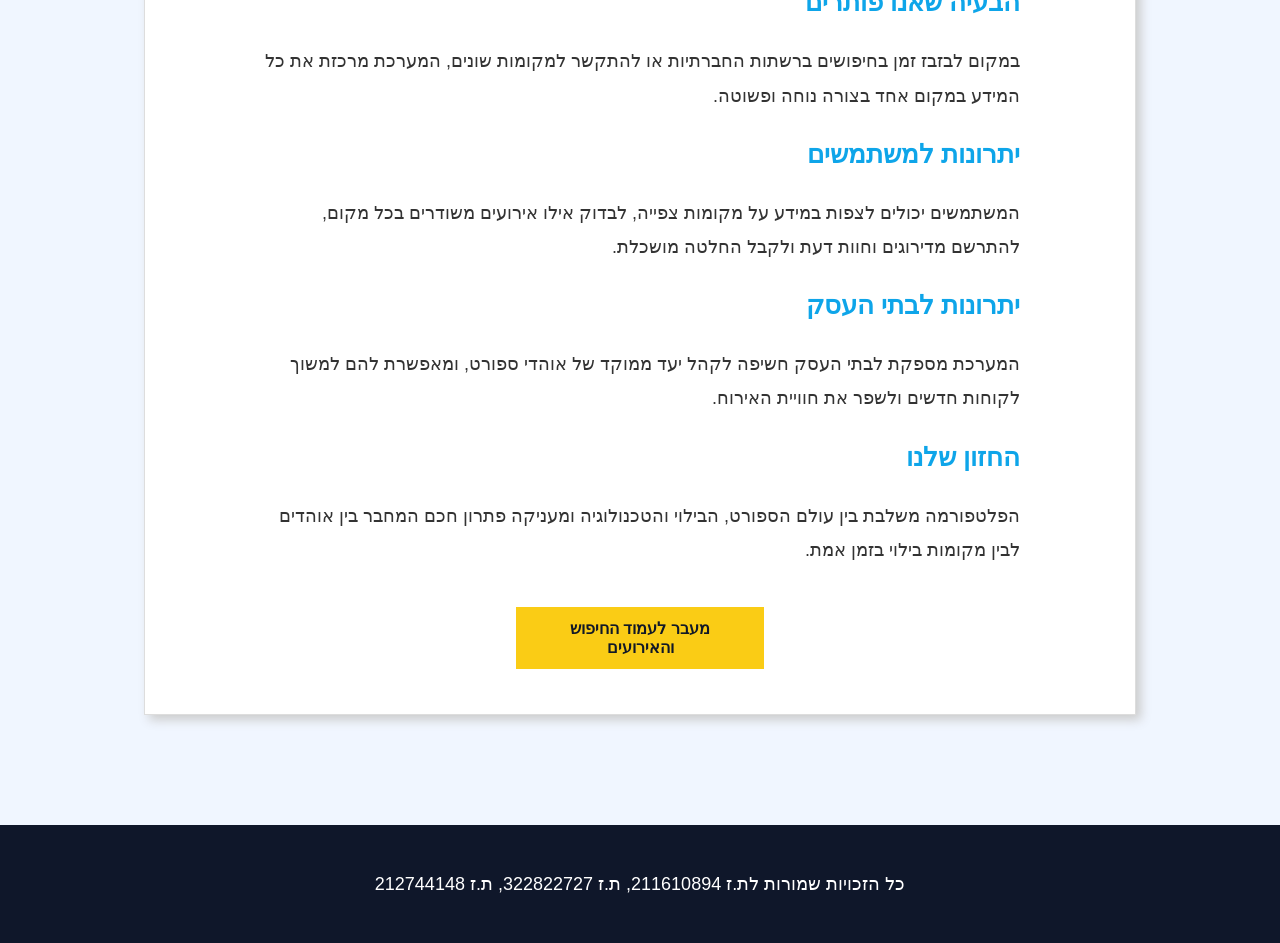
==== commit cbac1a74: "לוגו" ====
--- a/index.html
+++ b/index.html
@@ -11,6 +11,7 @@
 <body>
 
 <header>
+     <img src="image_34e5a7.png.png" alt="Show Time הלוגו הרשמי" class="logo-image" width="100" height="100">
 
     <h1>SHOW TIME</h1>
 
--- a/style.css
+++ b/style.css
@@ -61,6 +61,7 @@
 
 .home-section,
 .search-section,
+.business-section,
 .event {
     background-color: white;
     padding: 30px;
@@ -94,8 +95,8 @@
 /* ===== תמונות ===== */
 
 img {
-    width: 90%;
-    height: 400px;
+    width: 50%;
+    height: auto;
     display: block;
     margin: 25px auto;
     border: 1px solid #ddd;
@@ -272,3 +273,75 @@
 .booking-section button[type="submit"]:hover {
     background-color: #005f8e;
 }
+
+#logo {
+    width: 180px;
+    height: auto;
+    border: none;
+    box-shadow: none;
+    margin: 0 auto 10px auto;
+    display: block;
+}
+
+/* מימדים וריווח ספציפיים לכרטיס העסק  */
+.business-section {
+    text-align: right;
+    max-width: 900px;
+    margin: 0 auto 30px auto;
+    padding: 35px 45px;
+}
+
+.business-section .form-group {
+    margin-bottom: 25px;
+    width: 100%;
+}
+
+.business-section .form-group label {
+    display: block;
+    font-weight: bold;
+    margin-bottom: 10px;
+    color: #0077b6; /* כחול מיתוגי אחיד לשדות האתר */
+    font-size: 16px;
+    text-align: right;
+    width: 100%;
+}
+
+.business-section input[type="text"],
+.business-section select {
+    display: block;
+    width: 100%;
+    max-width: 600px;
+    padding: 16px 20px;
+    border: 1px solid #aaa;
+    font-size: 16px;
+    background-color: #ffffff;
+    font-family: Arial, sans-serif;
+    color: #333333;
+    box-shadow: 2px 2px 5px #cccccc;
+}
+
+/* כפתור שליחה מעוצב בהתאמה מלאה לכפתורי האתר */
+.business-section input[type="submit"] {
+    display: block;
+    width: 300px;
+    margin: 35px auto 10px auto;
+    border: none;
+    background-color: #0077b6;
+    color: white;
+    padding: 16px 30px;
+    font-weight: bold;
+    font-size: 18px;
+    cursor: pointer;
+    box-shadow: 3px 3px 8px #cccccc;
+}
+
+.business-section input[type="submit"]:hover {
+    background-color: #005f8e;
+}
+
+/* עיצוב אזור הודעת הפידבק של ה-JS */
+#feedbackMessage {
+    margin-top: 20px;
+    font-size: 18px;
+    text-align: center;
+}
